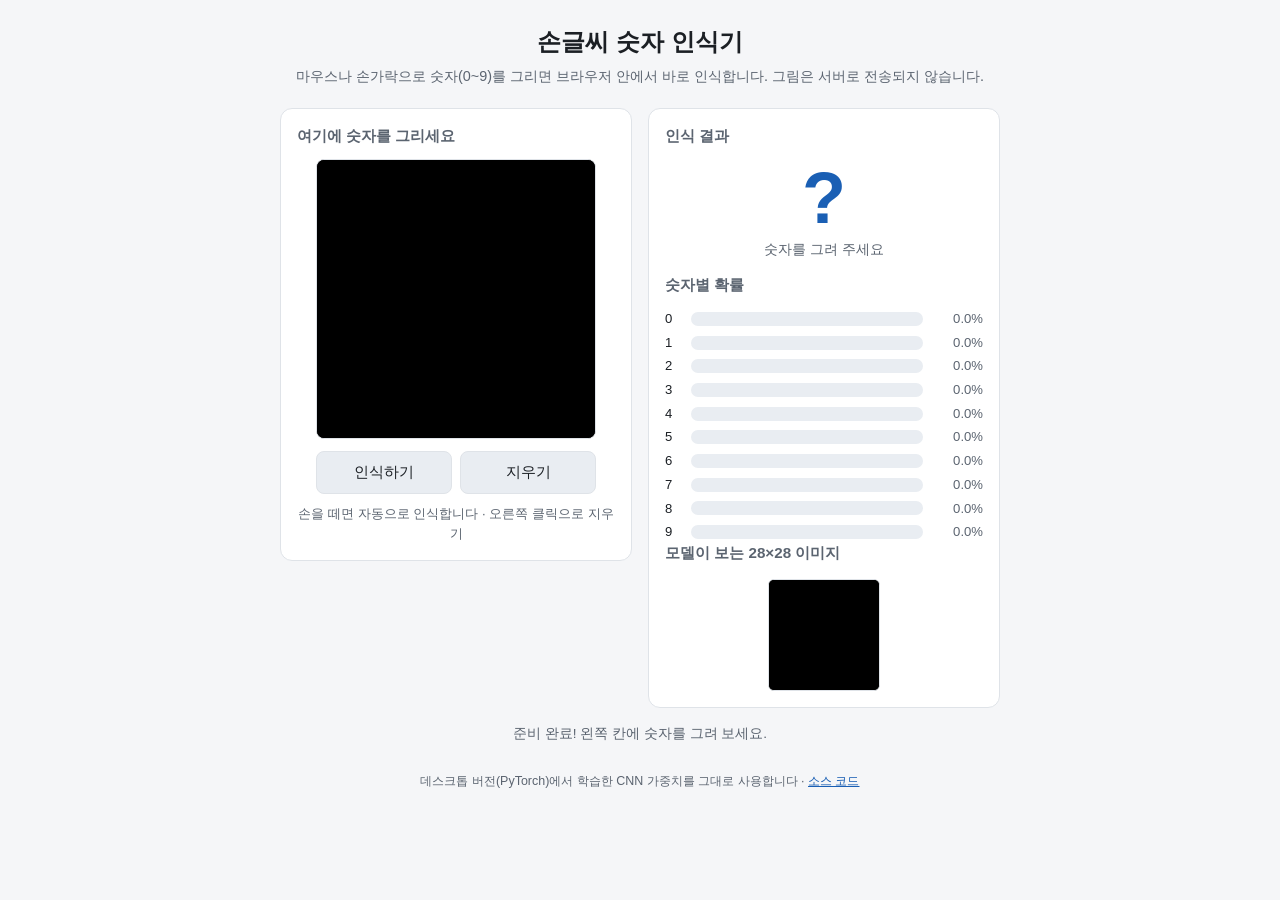
==== web_version/index.html @ c1c80f1a "MNIST 손글씨 숫자 인식기 - PyTorch CNN 학습(train.py)과 tkinter 손글씨 인식 GUI(draw_gui.py) - 통합 실행 파일 app.py, 바탕 화" ====
<!DOCTYPE html>
<!-- 작성일: 2026-09-27 03:58 (KST) -->
<!-- index.html — 손글씨 숫자 인식기 웹 버전. 외부 라이브러리 없이 동작합니다. -->
<html lang="ko">
<head>
  <meta charset="UTF-8">
  <meta name="viewport" content="width=device-width, initial-scale=1">
  <title>손글씨 숫자 인식기</title>
  <meta name="description" content="브라우저에서 바로 동작하는 MNIST 손글씨 숫자 인식기. 순수 자바스크립트로 CNN 추론을 수행합니다.">
  <link rel="icon" href="favicon.svg" type="image/svg+xml">
  <link rel="stylesheet" href="style.css">
</head>
<body>

  <header>
    <h1>손글씨 숫자 인식기</h1>
    <p>마우스나 손가락으로 숫자(0~9)를 그리면 브라우저 안에서 바로 인식합니다. 그림은 서버로 전송되지 않습니다.</p>
  </header>

  <main>
    <!-- 왼쪽: 그림판 -->
    <section class="칸">
      <h2>여기에 숫자를 그리세요</h2>
      <canvas id="그림판" width="280" height="280"></canvas>
      <div class="단추칸">
        <button id="인식단추" type="button">인식하기</button>
        <button id="지우기단추" type="button">지우기</button>
      </div>
      <p class="안내">손을 떼면 자동으로 인식합니다 · 오른쪽 클릭으로 지우기</p>
    </section>

    <!-- 오른쪽: 결과 -->
    <section class="칸">
      <h2>인식 결과</h2>
      <div id="결과숫자">?</div>
      <div id="확신도">숫자를 그려 주세요</div>

      <h2>숫자별 확률</h2>
      <div class="확률표" id="확률표"></div>

      <h2>모델이 보는 28×28 이미지</h2>
      <canvas id="미리보기" width="28" height="28"></canvas>
    </section>
  </main>

  <p id="상태">준비 중...</p>

  <footer>
    데스크톱 버전(PyTorch)에서 학습한 CNN 가중치를 그대로 사용합니다 ·
    <a href="https://github.com/HYUN722/Study01_MNIST">소스 코드</a>
  </footer>

  <!-- 순서 주의: 추론·전처리를 먼저 읽고 마지막에 화면 연결 코드를 읽습니다. -->
  <script src="model.js"></script>
  <script src="preprocess.js"></script>
  <script src="app.js"></script>
</body>
</html>
---- web_version/style.css ----
/* 작성일: 2026-09-27 03:54 (KST)
   style.css — 손글씨 숫자 인식기 웹 버전 화면 꾸미기 (외부 라이브러리 없음) */

:root {
  --바탕: #f5f6f8;
  --카드: #ffffff;
  --글자: #1b1f24;
  --흐린글자: #5b6470;
  --강조: #1a5fb4;
  --테두리: #dfe3e8;
  --막대바탕: #e9edf2;
}

@media (prefers-color-scheme: dark) {
  :root {
    --바탕: #14171c;
    --카드: #1d2128;
    --글자: #e8eaed;
    --흐린글자: #9aa3af;
    --강조: #5b9bf3;
    --테두리: #2c323b;
    --막대바탕: #2a2f37;
  }
}

* { box-sizing: border-box; }

body {
  margin: 0;
  padding: 24px 16px 48px;
  background: var(--바탕);
  color: var(--글자);
  font-family: "Malgun Gothic", "맑은 고딕", -apple-system, BlinkMacSystemFont,
               "Segoe UI", "Noto Sans KR", sans-serif;
  line-height: 1.5;
}

header {
  max-width: 720px;
  margin: 0 auto 20px;
  text-align: center;
}

h1 { font-size: 1.5rem; margin: 0 0 6px; }

header p { margin: 0; color: var(--흐린글자); font-size: 0.9rem; }

main {
  max-width: 720px;
  margin: 0 auto;
  display: flex;
  flex-wrap: wrap;
  gap: 16px;
  justify-content: center;
  align-items: flex-start;   /* 두 칸의 높이를 각자 내용에 맞춥니다 */
}

.칸 {
  background: var(--카드);
  border: 1px solid var(--테두리);
  border-radius: 12px;
  padding: 16px;
  flex: 1 1 300px;
  min-width: 288px;
}

.칸 h2 {
  font-size: 0.95rem;
  margin: 0 0 12px;
  color: var(--흐린글자);
  font-weight: 600;
}

#그림판 {
  width: 100%;
  max-width: 280px;
  aspect-ratio: 1 / 1;
  display: block;
  margin: 0 auto;
  background: #000;
  border-radius: 8px;
  border: 1px solid var(--테두리);
  cursor: crosshair;
  touch-action: none;             /* 손가락으로 그릴 때 화면이 스크롤되지 않도록 */
}

.단추칸 {
  display: flex;
  gap: 8px;
  margin-top: 12px;
  justify-content: center;
}

button {
  flex: 1;
  max-width: 136px;
  padding: 10px 12px;
  font-size: 0.95rem;
  font-family: inherit;
  color: var(--글자);
  background: var(--막대바탕);
  border: 1px solid var(--테두리);
  border-radius: 8px;
  cursor: pointer;
}

button:hover { border-color: var(--강조); }
button:disabled { opacity: 0.5; cursor: default; }

.안내 {
  margin: 10px 0 0;
  text-align: center;
  font-size: 0.82rem;
  color: var(--흐린글자);
}

#결과숫자 {
  font-size: 4.5rem;
  font-weight: 700;
  line-height: 1.1;
  text-align: center;
  color: var(--강조);
}

#확신도 {
  text-align: center;
  color: var(--흐린글자);
  font-size: 0.9rem;
  margin-bottom: 14px;
  min-height: 1.4em;
}

.확률표 { display: grid; gap: 4px; }

.확률줄 {
  display: grid;
  grid-template-columns: 18px 1fr 52px;
  align-items: center;
  gap: 8px;
  font-size: 0.82rem;
}

.막대 {
  height: 14px;
  background: var(--막대바탕);
  border-radius: 7px;
  overflow: hidden;
}

.막대 span {
  display: block;
  height: 100%;
  width: 0;
  background: var(--강조);
  opacity: 0.35;
  border-radius: 7px;
  transition: width 0.15s ease;
}

.확률줄.으뜸 .막대 span { opacity: 1; }
.확률줄.으뜸 { font-weight: 700; }

.수치 { text-align: right; color: var(--흐린글자); font-variant-numeric: tabular-nums; }

#미리보기 {
  width: 112px;
  height: 112px;
  display: block;
  margin: 14px auto 0;
  image-rendering: pixelated;      /* 28x28 을 확대할 때 또렷하게 */
  background: #000;
  border-radius: 6px;
  border: 1px solid var(--테두리);
}

#상태 {
  max-width: 720px;
  margin: 16px auto 0;
  text-align: center;
  font-size: 0.85rem;
  color: var(--흐린글자);
  min-height: 1.4em;
}

footer {
  max-width: 720px;
  margin: 28px auto 0;
  text-align: center;
  font-size: 0.78rem;
  color: var(--흐린글자);
}

footer a { color: var(--강조); }
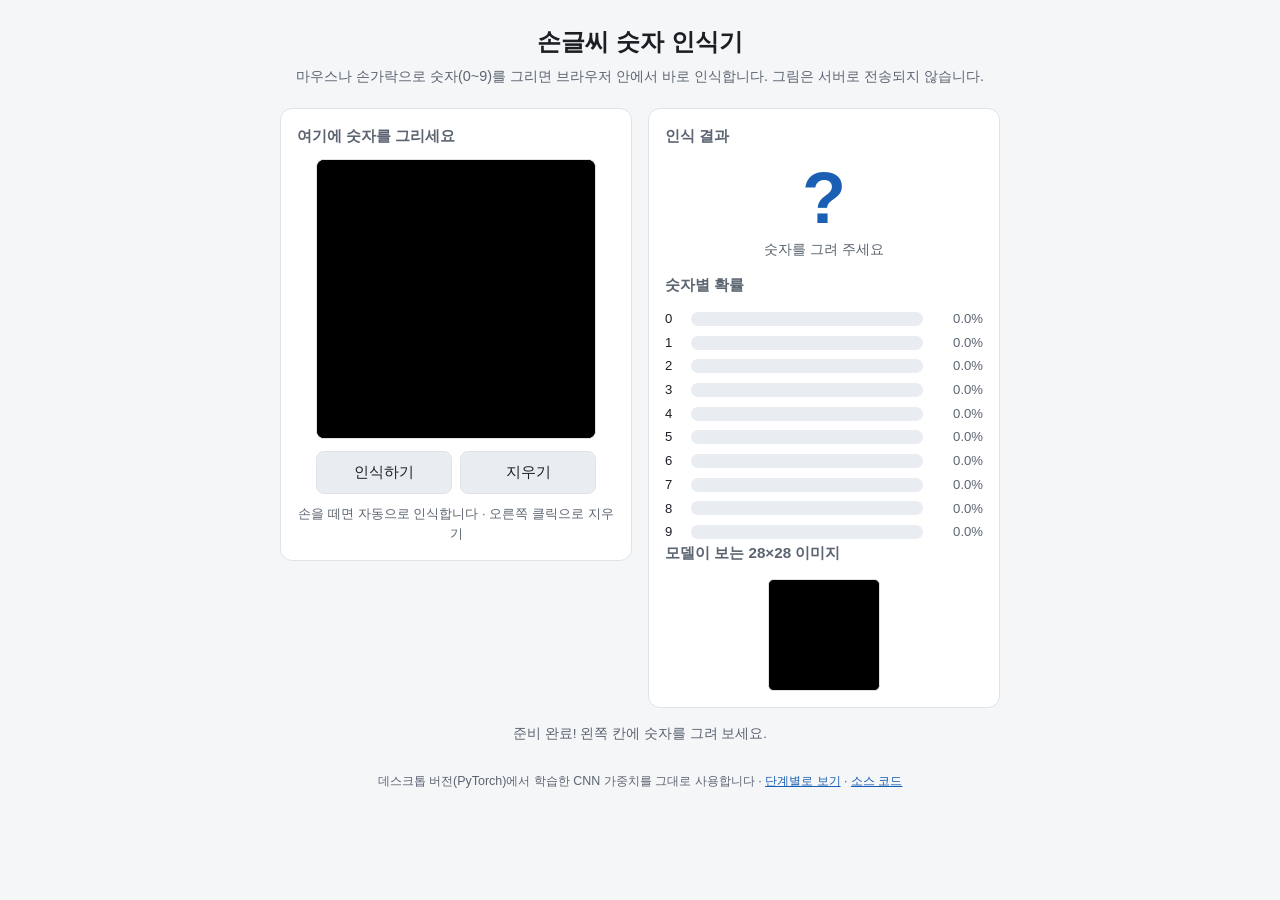
==== commit ee8104a7: "MNIST 손글씨 숫자 인식기 - PyTorch CNN 학습(train.py)과 tkinter 손글씨 인식 GUI(draw_gui.py) - 통합 실행 파일 app.py, 바탕 화" ====
--- a/web_version/index.html
+++ b/web_version/index.html
@@ -47,6 +47,7 @@
 
   <footer>
     데스크톱 버전(PyTorch)에서 학습한 CNN 가중치를 그대로 사용합니다 ·
+    <a href="steps.html">단계별로 보기</a> ·
     <a href="https://github.com/HYUN722/Study01_MNIST">소스 코드</a>
   </footer>
 
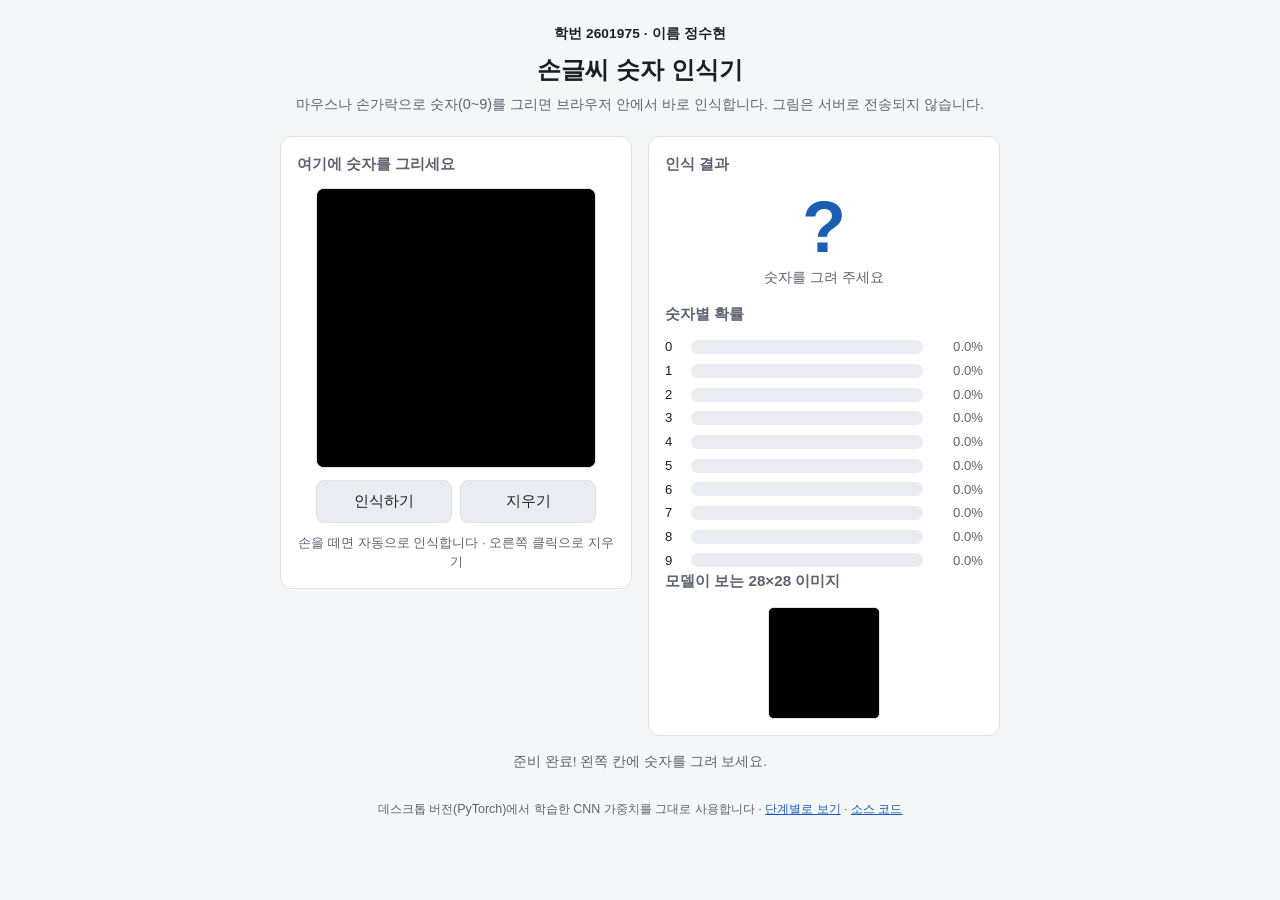
==== commit f49feb43: "MNIST 손글씨 숫자 인식기 - PyTorch CNN 학습(train.py)과 tkinter 손글씨 인식 GUI(draw_gui.py) - 통합 실행 파일 app.py, 바탕 화" ====
--- a/web_version/index.html
+++ b/web_version/index.html
@@ -1,5 +1,6 @@
 <!DOCTYPE html>
 <!-- 작성일: 2026-09-27 03:58 (KST) -->
+<!-- 수정일: 2026-09-27 06:20 (KST) — 학번·이름 표기 추가 -->
 <!-- index.html — 손글씨 숫자 인식기 웹 버전. 외부 라이브러리 없이 동작합니다. -->
 <html lang="ko">
 <head>
@@ -13,6 +14,7 @@
 <body>
 
   <header>
+    <p class="학생정보">학번 2601975 · 이름 정수현</p>
     <h1>손글씨 숫자 인식기</h1>
     <p>마우스나 손가락으로 숫자(0~9)를 그리면 브라우저 안에서 바로 인식합니다. 그림은 서버로 전송되지 않습니다.</p>
   </header>
--- a/web_version/style.css
+++ b/web_version/style.css
@@ -41,6 +41,15 @@
   text-align: center;
 }
 
+/* 페이지 맨 위 학번·이름 표기 */
+.학생정보 {
+  margin: 0 0 8px;
+  font-size: 0.85rem;
+  font-weight: 600;
+  color: var(--글자);
+  letter-spacing: 0.01em;
+}
+
 h1 { font-size: 1.5rem; margin: 0 0 6px; }
 
 header p { margin: 0; color: var(--흐린글자); font-size: 0.9rem; }
